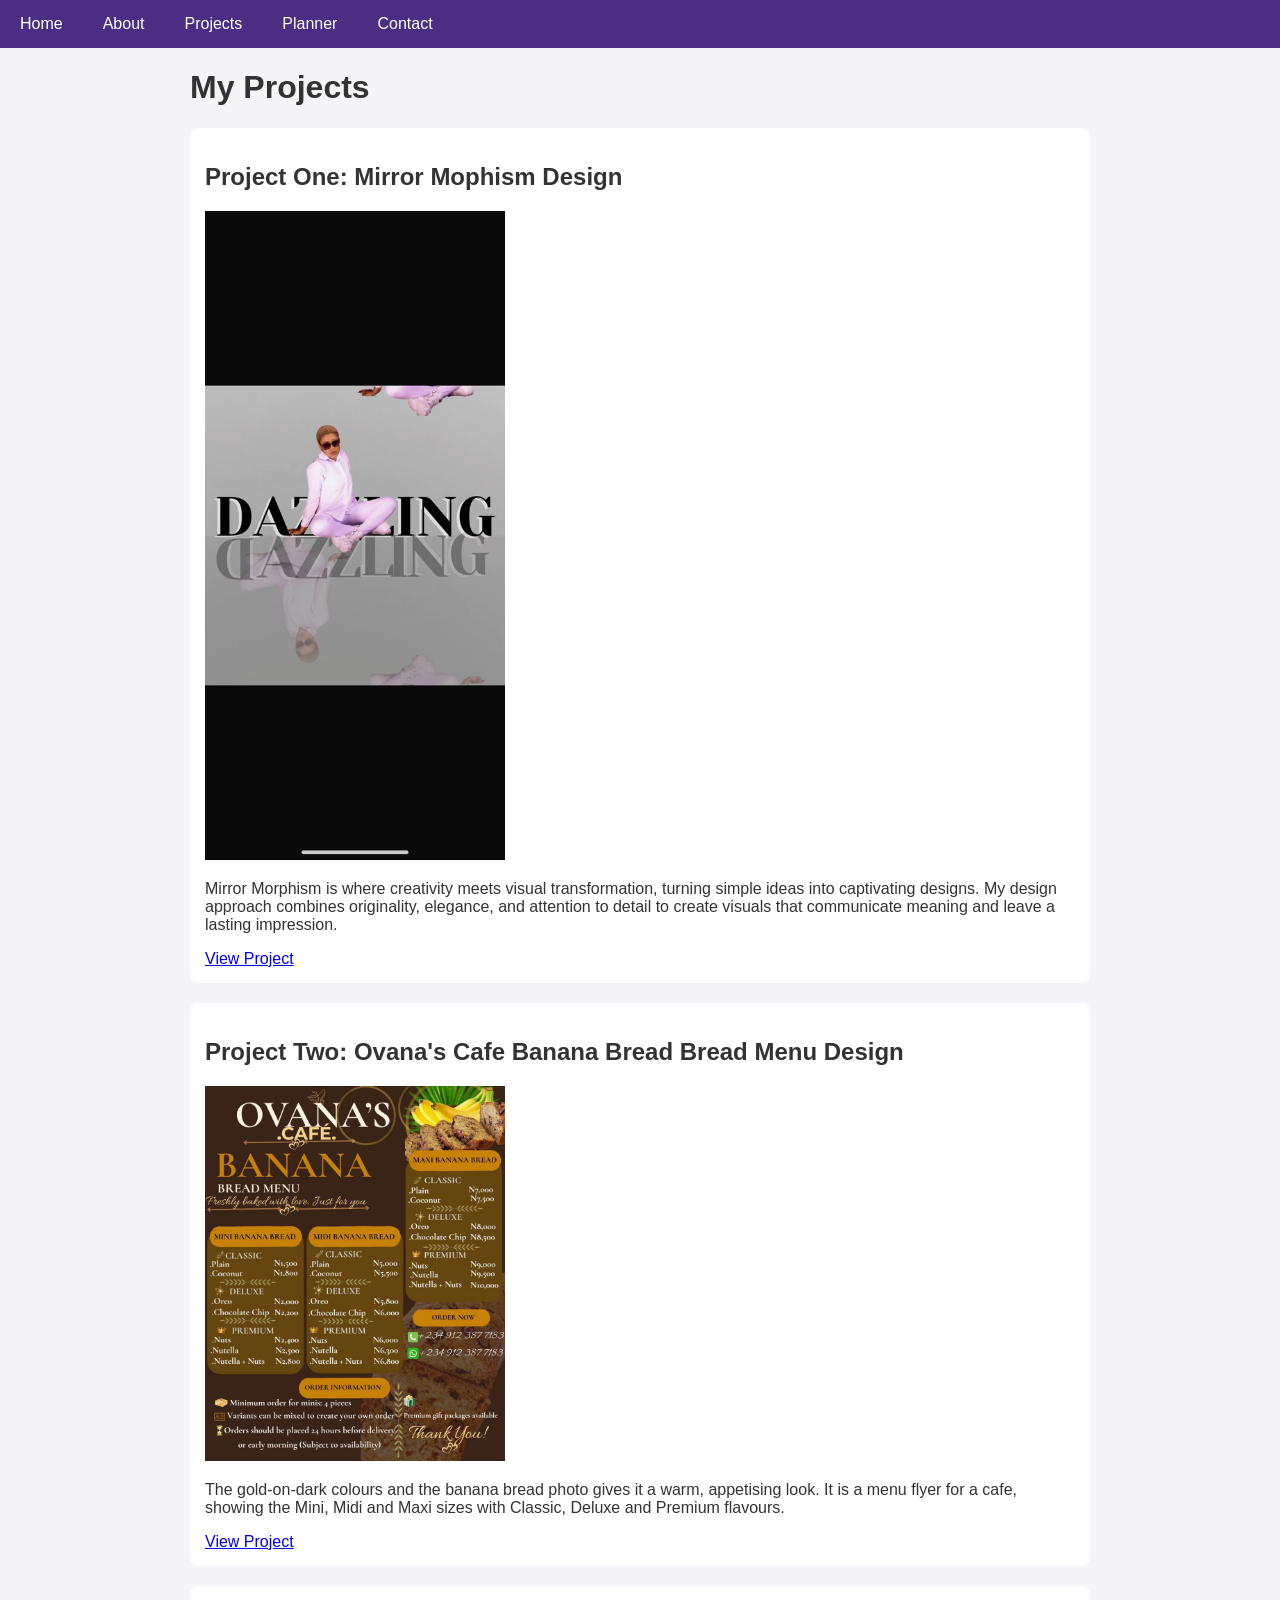
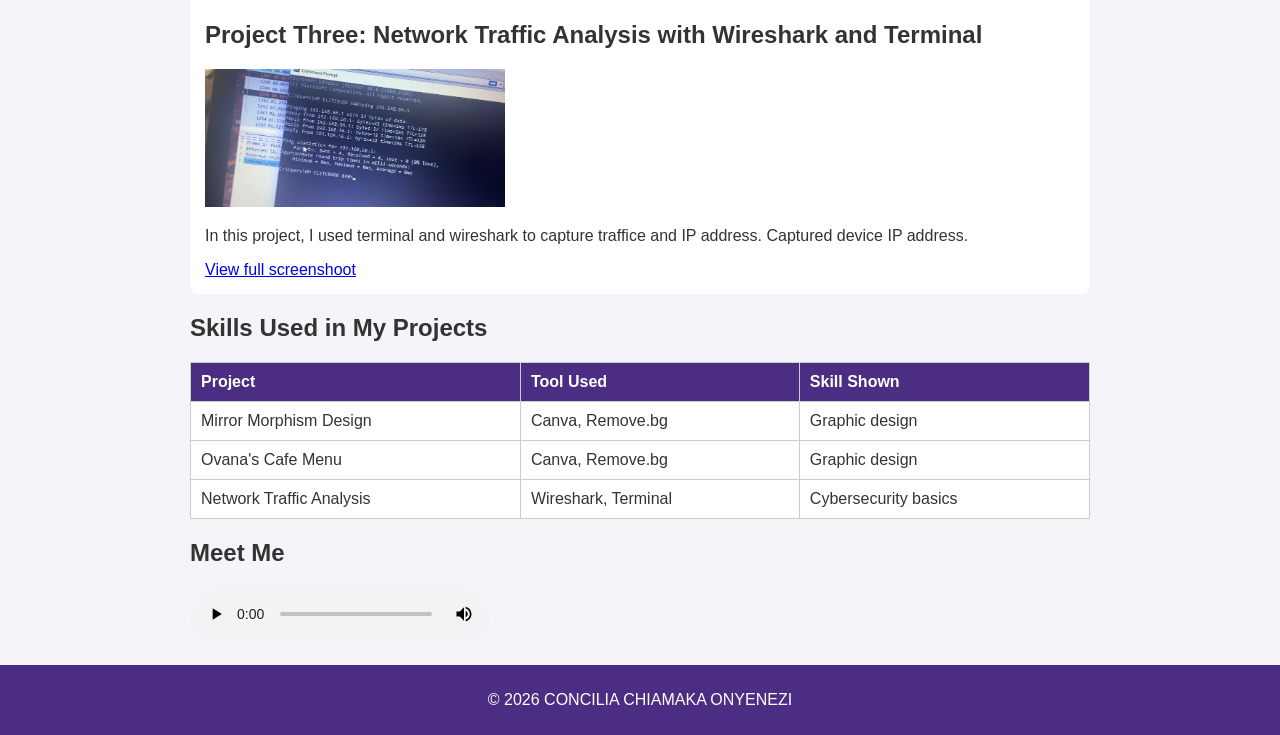
==== projects.html @ f677816f "Add files via upload" ====
<!DOCTYPE html>
<html lang="en">
    <head>
        <meta charset="UTF-8">
        <meta name="viewpoint" content="width=device-width, initial-scale=1.0">
        <title>Projects | My Portfolio</title>
        <link rel="stylesheet" href="css/style.css">
    </head>
    <body>

        <header>
            <nav>
                <ul>
                    <li><a href="index.html">Home</a></li>
                    <li><a href="about.html">About</a></li>
                    <li><a href="projects.html">Projects</a></li>
                    <li><a href="planner.html">Planner</a></li>
                    <li><a href="contact.html">Contact</a></li>
                    </ul>
                    </nav>
                    </header>

                    <main>
                        <h1>My Projects</h1>

                        <article>
                            <h2>Project One: Mirror Mophism Design</h2>
                            <img src="images/project1.jpeg" alt="Mirror Morphism Screenshoot designed for myself" width="300">
                            <p>Mirror Morphism is where creativity meets visual transformation, turning simple ideas into captivating designs. My design approach combines originality, elegance, and attention to detail to create visuals that communicate meaning and leave a lasting impression.</p>
                            <a href="#">View Project</a>
                            </article>

                            <article>
                                <h2>Project Two: Ovana's Cafe Banana Bread Bread Menu Design</h2>
                                <img src="images/project2.jpeg" alt="Banana Bread Menu Flyer Designed for Ovana Cafe" width="300">
                                <p>The gold-on-dark colours and the banana bread photo gives it a warm, appetising look. It is a menu flyer for a cafe, showing the Mini, Midi and Maxi sizes with Classic, Deluxe and Premium flavours.</p>
                                <a href="#">View Project</a>
                                </article>

                                <article>
                                    <h2>Project Three: Network Traffic Analysis with Wireshark and Terminal</h2>
                                    <img src="images/project3.jpeg" alt="Terminal Commands and Wireshark Capture Screenshoot done during my Capstone Project" width="300">
                                    <p>In this project, I used terminal and wireshark to capture traffice and IP address. Captured device IP address.</p>
                                    <a href="images/project3.jpeg" target="_blank">View full screenshoot</a>
                                    </article>
                                    <section>
    <h2>Skills Used in My Projects</h2>
    <table border="1">
      <thead>
        <tr>
          <th>Project</th>
          <th>Tool Used</th>
          <th>Skill Shown</th>
        </tr>
      </thead>
      <tbody>
        <tr>
          <td>Mirror Morphism Design</td>
          <td>Canva, Remove.bg</td>
          <td>Graphic design</td>
        </tr>
        <tr>
          <td>Ovana's Cafe Menu</td>
          <td>Canva, Remove.bg</td>
          <td>Graphic design</td>
        </tr>
        <tr>
          <td>Network Traffic Analysis</td>
          <td>Wireshark, Terminal</td>
          <td>Cybersecurity basics</td>
        </tr>
      </tbody>
    </table>
  </section>
  <section>
    <h2>Meet Me</h2>
    <audio controls>
      <source src="media/intro.ogg" type="audio/ogg">
      Your browser does not support audio.
    </audio>
  </section>
                                    </main>

                        <footer>
                            <p>&copy; 2026 CONCILIA CHIAMAKA ONYENEZI</p>
                            </footer>

                            </body>
                            </html>
---- css/style.css ----
body {
  font-family: Arial, sans-serif;
  margin: 0;
  background-color: #f4f4f9;
  color: #333;
}

header {
  background-color: #4b2e83;
}

nav ul {
  list-style: none;
  margin: 0;
  padding: 0;
  display: flex;
}

nav a {
  color: white;
  text-decoration: none;
  padding: 15px 20px;
  display: block;
}

nav a:hover {
  background-color: #7a52c7;
}

main {
  max-width: 900px;
  margin: 20px auto;
  padding: 0 20px;
}

footer {
  background-color: #4b2e83;
  color: white;
  text-align: center;
  padding: 10px;
}
img {
  max-width: 100%;
  height: auto;
}

article {
  background-color: white;
  padding: 15px;
  margin-bottom: 20px;
  border-radius: 8px;
}

table {
  border-collapse: collapse;
  width: 100%;
  background-color: white;
}

th, td {
  border: 1px solid #ccc;
  padding: 10px;
  text-align: left;
}

th {
  background-color: #4b2e83;
  color: white;
}
form {
  display: flex;
  flex-direction: column;
  max-width: 500px;
  background-color: white;
  padding: 20px;
  border-radius: 8px;
}

label {
  margin-top: 10px;
  font-weight: bold;
}

input, textarea {
  padding: 10px;
  margin-top: 5px;
  border: 1px solid #ccc;
  border-radius: 4px;
  font-family: Arial, sans-serif;
}

button {
  margin-top: 15px;
  padding: 12px;
  background-color: #4b2e83;
  color: white;
  border: none;
  border-radius: 4px;
  cursor: pointer;
}

button:hover {
  background-color: #7a52c7;
}
#feedback {
  margin-top: 15px;
  font-weight: bold;
  color: #b00020;
}
.planner-box {
  display: flex;
  gap: 10px;
  margin-bottom: 20px;
}

.planner-box input {
  flex: 1;
}

#taskList {
  list-style: none;
  padding: 0;
}

#taskList li {
  display: flex;
  align-items: center;
  gap: 10px;
  background-color: white;
  padding: 12px;
  margin-bottom: 10px;
  border-radius: 8px;
}

#taskList li span {
  flex: 1;
}

#taskList li.done span {
  text-decoration: line-through;
  color: #888;
}
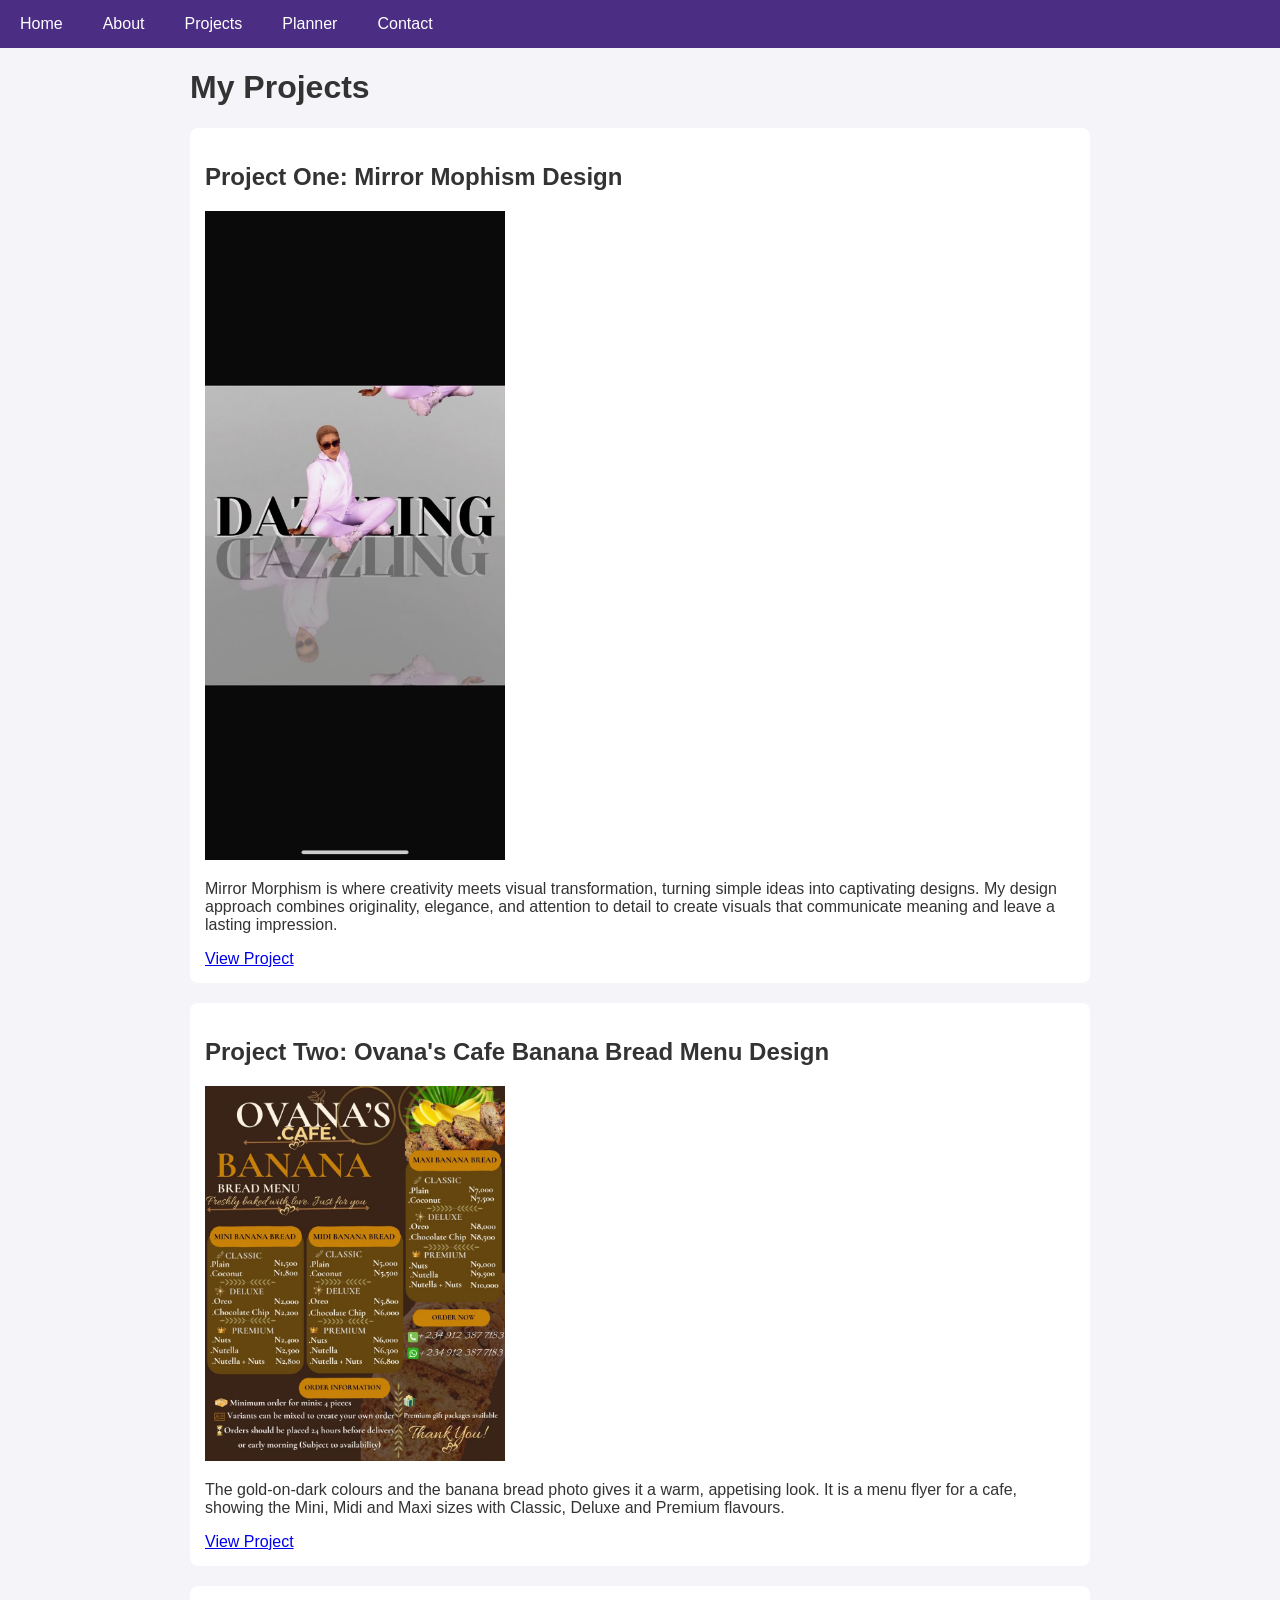
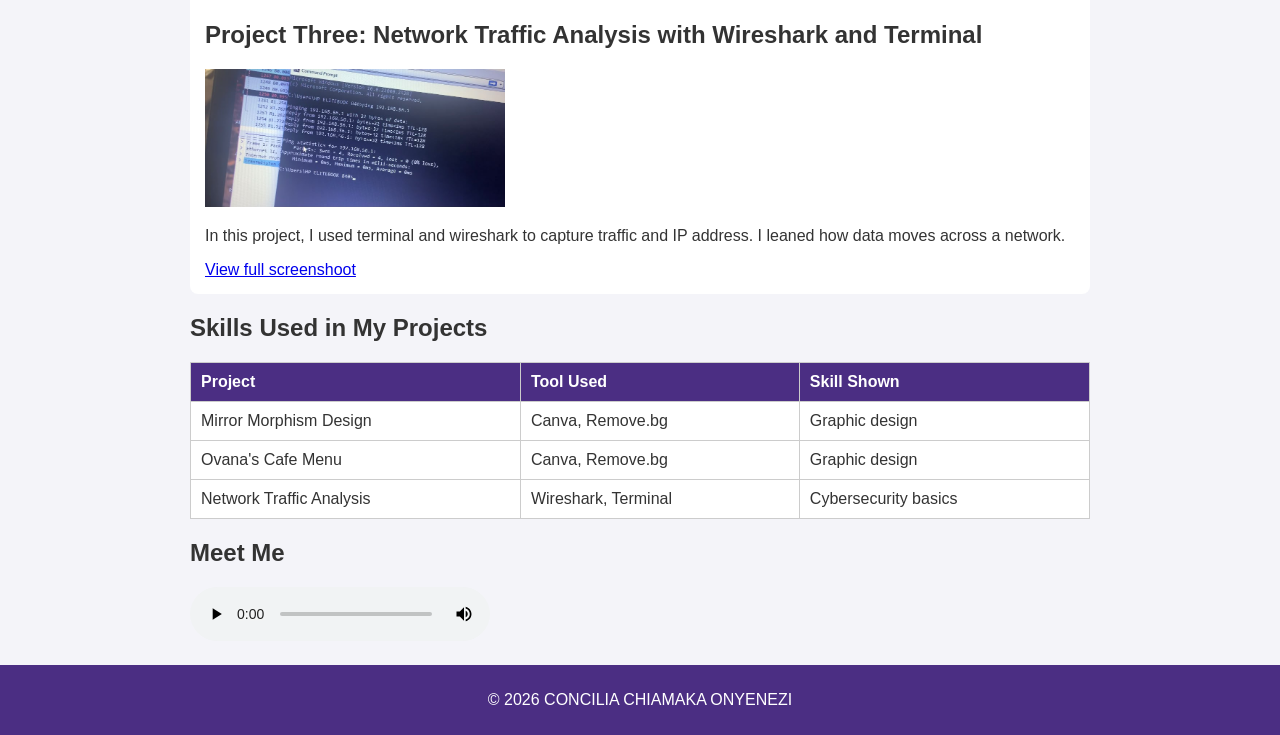
==== commit 62a75770: "Add files via upload" ====
--- a/projects.html
+++ b/projects.html
@@ -31,7 +31,7 @@
                             </article>
 
                             <article>
-                                <h2>Project Two: Ovana's Cafe Banana Bread Bread Menu Design</h2>
+                                <h2>Project Two: Ovana's Cafe Banana Bread Menu Design</h2>
                                 <img src="images/project2.jpeg" alt="Banana Bread Menu Flyer Designed for Ovana Cafe" width="300">
                                 <p>The gold-on-dark colours and the banana bread photo gives it a warm, appetising look. It is a menu flyer for a cafe, showing the Mini, Midi and Maxi sizes with Classic, Deluxe and Premium flavours.</p>
                                 <a href="#">View Project</a>
@@ -40,7 +40,7 @@
                                 <article>
                                     <h2>Project Three: Network Traffic Analysis with Wireshark and Terminal</h2>
                                     <img src="images/project3.jpeg" alt="Terminal Commands and Wireshark Capture Screenshoot done during my Capstone Project" width="300">
-                                    <p>In this project, I used terminal and wireshark to capture traffice and IP address. Captured device IP address.</p>
+                                    <p>In this project, I used terminal and wireshark to capture traffic and IP address. I leaned how data moves across a network.</p>
                                     <a href="images/project3.jpeg" target="_blank">View full screenshoot</a>
                                     </article>
                                     <section>
